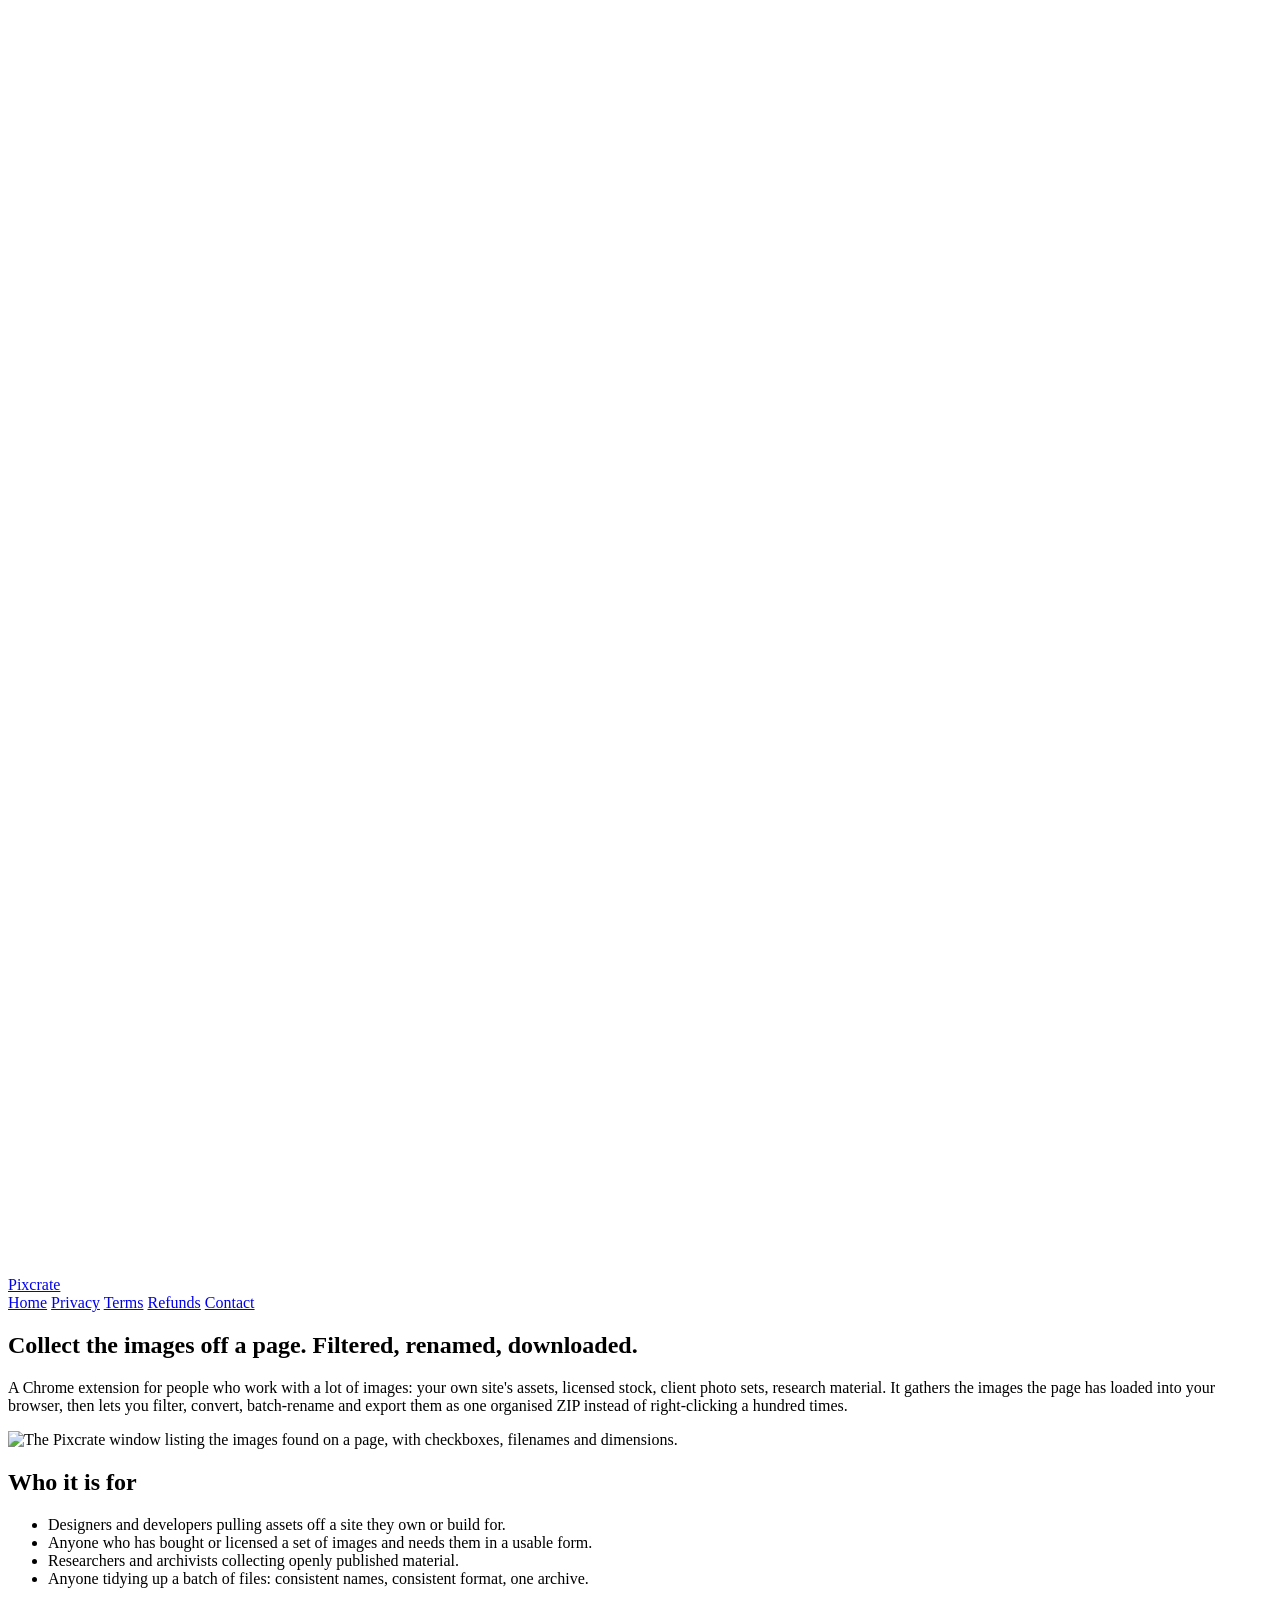
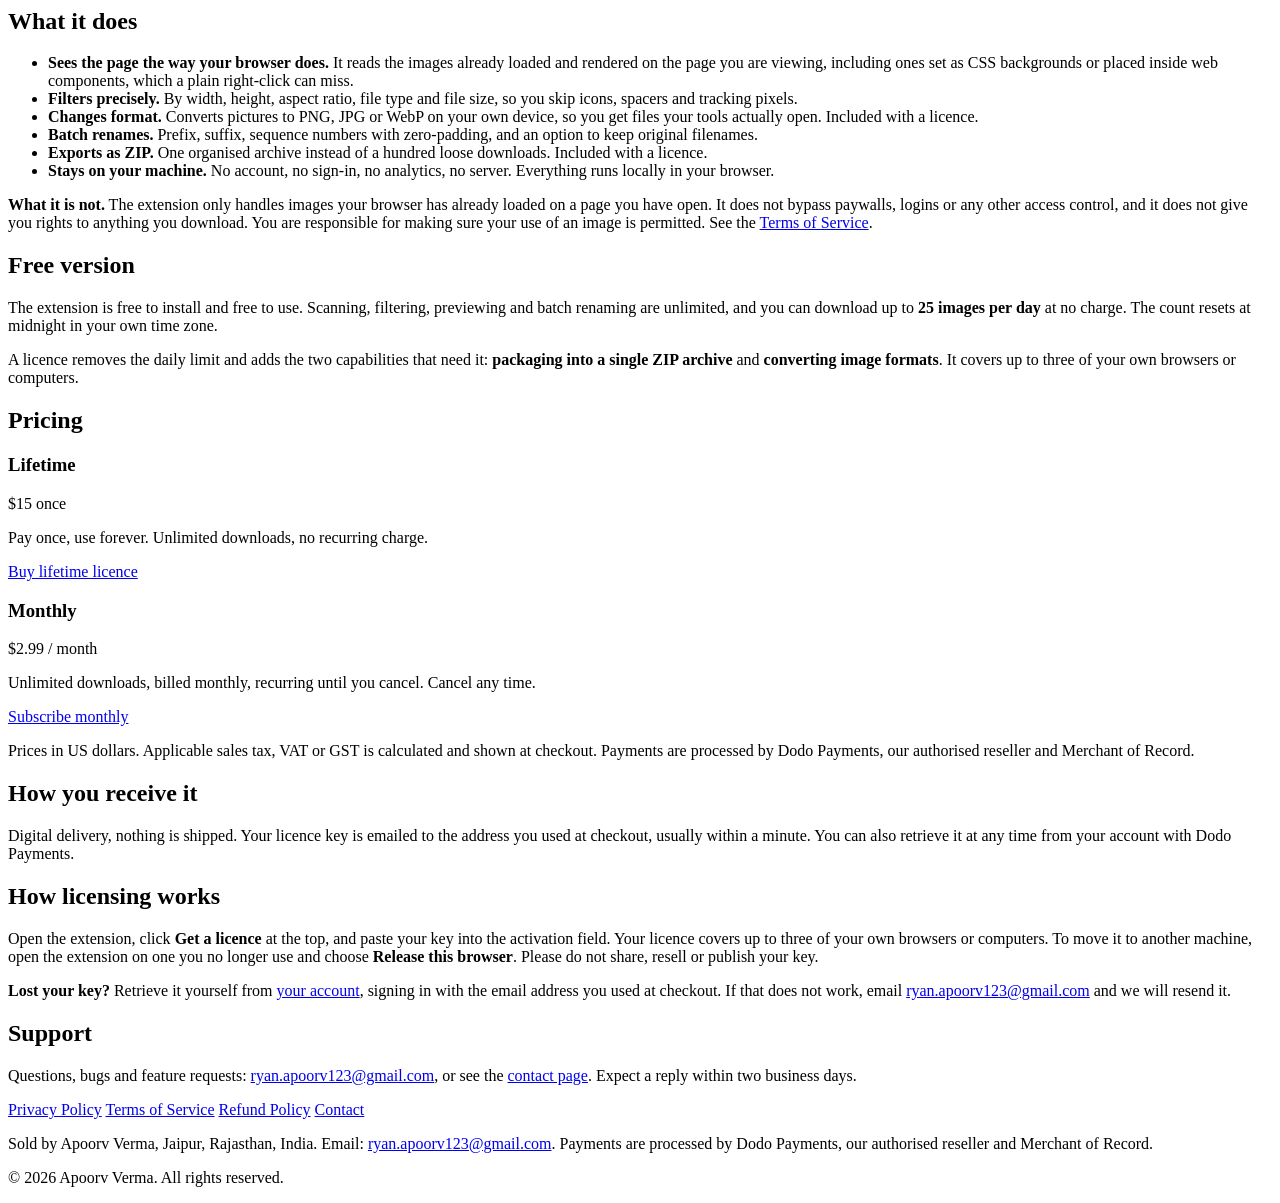
==== index.html @ b8fc0afc "Point the buy buttons at the live checkout Dodo is approved. Both plans now link to the live product" ====
<!DOCTYPE html>
<html lang="en">
<head>
<meta charset="utf-8">
<meta name="viewport" content="width=device-width, initial-scale=1">
<title>Pixcrate - Bulk Image Downloader for Chrome</title>
<meta name="description" content="Collect, filter, convert, rename and download the images on a page you are viewing. A fully local Chrome extension. No account, no server, no tracking.">
<link rel="icon" href="icon.svg" type="image/svg+xml">
<link rel="icon" href="icon-32.png" sizes="32x32" type="image/png">
<link rel="apple-touch-icon" href="icon-180.png">
<meta property="og:type" content="website">
<meta property="og:site_name" content="Pixcrate">
<meta property="og:title" content="Pixcrate - Bulk Image Downloader for Chrome">
<meta property="og:description" content="Collect, filter, convert, rename and download the images on a page you are viewing. A fully local Chrome extension. No account, no server, no tracking.">
<meta property="og:url" content="https://apoorvverma5.github.io/pixcrate/">
<meta property="og:image" content="https://apoorvverma5.github.io/pixcrate/og.png">
<meta property="og:image:width" content="1200">
<meta property="og:image:height" content="630">
<meta property="og:image:alt" content="The Pixcrate mark: a picture tile with a download badge.">
<meta name="twitter:card" content="summary_large_image">
<link rel="stylesheet" href="styles.css">
</head>
<body>

<header class="topbar">
  <div class="bar">
    <a class="brand" href="./">
      <svg class="mark" viewBox="0 0 24 24" fill="none" aria-hidden="true" focusable="false">
        <rect class="mark__tile" x="1.6" y="1.6" width="16.8" height="16.8" rx="4.4"/>
        <circle class="mark__on" cx="6.3" cy="6.4" r="1.7"/>
        <path class="mark__on" d="M2.9 17V13.4L7.2 8.9l3.6 3.8 2.2-2 4.1 4.3V17Z"/>
        <circle class="mark__moat" cx="17.7" cy="17.7" r="6.05"/>
        <circle class="mark__tile" cx="17.7" cy="17.7" r="5.5"/>
        <rect class="mark__on" x="16.65" y="13.9" width="2.1" height="3.5" rx="0.6"/>
        <path class="mark__on" d="M14.9 17h5.6L17.7 20.4Z"/>
      </svg>Pixcrate</a>
    <nav class="nav">
      <a href="./">Home</a>
      <a href="privacy.html">Privacy</a>
      <a href="terms.html">Terms</a>
      <a href="refund.html">Refunds</a>
      <a href="contact.html">Contact</a>
    </nav>
  </div>
</header>

<section class="hero">
  <div class="bar hero__inner">
    <div class="hero__copy">
      <h1>Collect the images off a page. Filtered, renamed, downloaded.</h1>
      <p class="lede">A Chrome extension for people who work with a lot of images: your own site's assets, licensed stock, client photo sets, research material. It gathers the images the page has loaded into your browser, then lets you filter, convert, batch-rename and export them as one organised ZIP instead of right-clicking a hundred times.</p>
    </div>
    <img class="shot" src="screenshot.png" width="780" height="600"
         alt="The Pixcrate window listing the images found on a page, with checkboxes, filenames and dimensions.">
  </div>
</section>

<main>

<div class="wrap">

  <h2>Who it is for</h2>
  <ul class="ticks">
    <li>Designers and developers pulling assets off a site they own or build for.</li>
    <li>Anyone who has bought or licensed a set of images and needs them in a usable form.</li>
    <li>Researchers and archivists collecting openly published material.</li>
    <li>Anyone tidying up a batch of files: consistent names, consistent format, one archive.</li>
  </ul>

  <h2>What it does</h2>
  <ul class="features">
    <li><strong>Sees the page the way your browser does.</strong> It reads the images already loaded and rendered on the page you are viewing, including ones set as CSS backgrounds or placed inside web components, which a plain right-click can miss.</li>
    <li><strong>Filters precisely.</strong> By width, height, aspect ratio, file type and file size, so you skip icons, spacers and tracking pixels.</li>
    <li><strong>Changes format.</strong> Converts pictures to PNG, JPG or WebP on your own device, so you get files your tools actually open. Included with a licence.</li>
    <li><strong>Batch renames.</strong> Prefix, suffix, sequence numbers with zero-padding, and an option to keep original filenames.</li>
    <li><strong>Exports as ZIP.</strong> One organised archive instead of a hundred loose downloads. Included with a licence.</li>
    <li><strong>Stays on your machine.</strong> No account, no sign-in, no analytics, no server. Everything runs locally in your browser.</li>
  </ul>

  <div class="note">
    <strong>What it is not.</strong> The extension only handles images your browser has already loaded on a page you have open. It does not bypass paywalls, logins or any other access control, and it does not give you rights to anything you download. You are responsible for making sure your use of an image is permitted. See the <a href="terms.html">Terms of Service</a>.
  </div>

  <h2>Free version</h2>
  <p>The extension is free to install and free to use. Scanning, filtering, previewing and batch renaming are unlimited, and you can download up to <strong>25 images per day</strong> at no charge. The count resets at midnight in your own time zone.</p>
  <p>A licence removes the daily limit and adds the two capabilities that need it: <strong>packaging into a single ZIP archive</strong> and <strong>converting image formats</strong>. It covers up to three of your own browsers or computers.</p>

</div>

<section class="band">
  <div class="wrap">

    <h2>Pricing</h2>

    <div class="pricing">
      <div class="plan">
        <h3>Lifetime</h3>
        <div class="price">$15 <span class="per">once</span></div>
        <p>Pay once, use forever. Unlimited downloads, no recurring charge.</p>
        <!-- LIVE checkout. Must stay byte-identical to CHECKOUT_URLS.lifetime in
             src/lib/license.ts: the Dodo review compares the live site against the
             product form, and the extension and the site must sell the same thing. -->
        <a class="btn" href="https://checkout.dodopayments.com/buy/pdt_0Nm1BGwa7NCnTq1dBCnh5?quantity=1&amp;redirect_url=https://apoorvverma5.github.io%2Fpixcrate%2Fsuccess.html">Buy lifetime licence</a>
      </div>
      <div class="plan">
        <h3>Monthly</h3>
        <div class="price">$2.99 <span class="per">/ month</span></div>
        <p>Unlimited downloads, billed monthly, recurring until you cancel. Cancel any time.</p>
        <!-- LIVE checkout. Must stay byte-identical to CHECKOUT_URLS.monthly in
             src/lib/license.ts: the Dodo review compares the live site against the
             product form, and the extension and the site must sell the same thing. -->
        <a class="btn secondary" href="https://checkout.dodopayments.com/buy/pdt_0Nm1BFeYDaM8zxUOLkbaK?quantity=1&amp;redirect_url=https://apoorvverma5.github.io%2Fpixcrate%2Fsuccess.html">Subscribe monthly</a>
      </div>
    </div>

    <p class="fineprint">Prices in US dollars. Applicable sales tax, VAT or GST is calculated and shown at checkout. Payments are processed by Dodo Payments, our authorised reseller and Merchant of Record.</p>

  </div>
</section>

<div class="wrap">

  <h2>How you receive it</h2>
  <p>Digital delivery, nothing is shipped. Your licence key is emailed to the address you used at checkout, usually within a minute. You can also retrieve it at any time from your account with Dodo Payments.</p>

  <h2>How licensing works</h2>
  <p>Open the extension, click <strong>Get a licence</strong> at the top, and paste your key into the activation field. Your licence covers up to three of your own browsers or computers. To move it to another machine, open the extension on one you no longer use and choose <strong>Release this browser</strong>. Please do not share, resell or publish your key.</p>

  <div class="note">
    <strong>Lost your key?</strong> Retrieve it yourself from <a href="https://customer.dodopayments.com/login/bus_0NlX7L74tGVYxDnHpBogp">your account</a>, signing in with the email address you used at checkout. If that does not work, email <a href="mailto:ryan.apoorv123@gmail.com">ryan.apoorv123@gmail.com</a> and we will resend it.
  </div>

  <h2>Support</h2>
  <p>Questions, bugs and feature requests: <a href="mailto:ryan.apoorv123@gmail.com">ryan.apoorv123@gmail.com</a>, or see the <a href="contact.html">contact page</a>. Expect a reply within two business days.</p>

</div>

</main>

<footer class="sitefoot">
  <div class="bar">
    <nav class="footlinks">
      <a href="privacy.html">Privacy Policy</a>
      <a href="terms.html">Terms of Service</a>
      <a href="refund.html">Refund Policy</a>
      <a href="contact.html">Contact</a>
    </nav>
    <p class="seller">Sold by Apoorv Verma, Jaipur, Rajasthan, India. Email: <a href="mailto:ryan.apoorv123@gmail.com">ryan.apoorv123@gmail.com</a>. Payments are processed by Dodo Payments, our authorised reseller and Merchant of Record.</p>
    <p class="copy">&copy; 2026 Apoorv Verma. All rights reserved.</p>
  </div>
</footer>

</body>
</html>
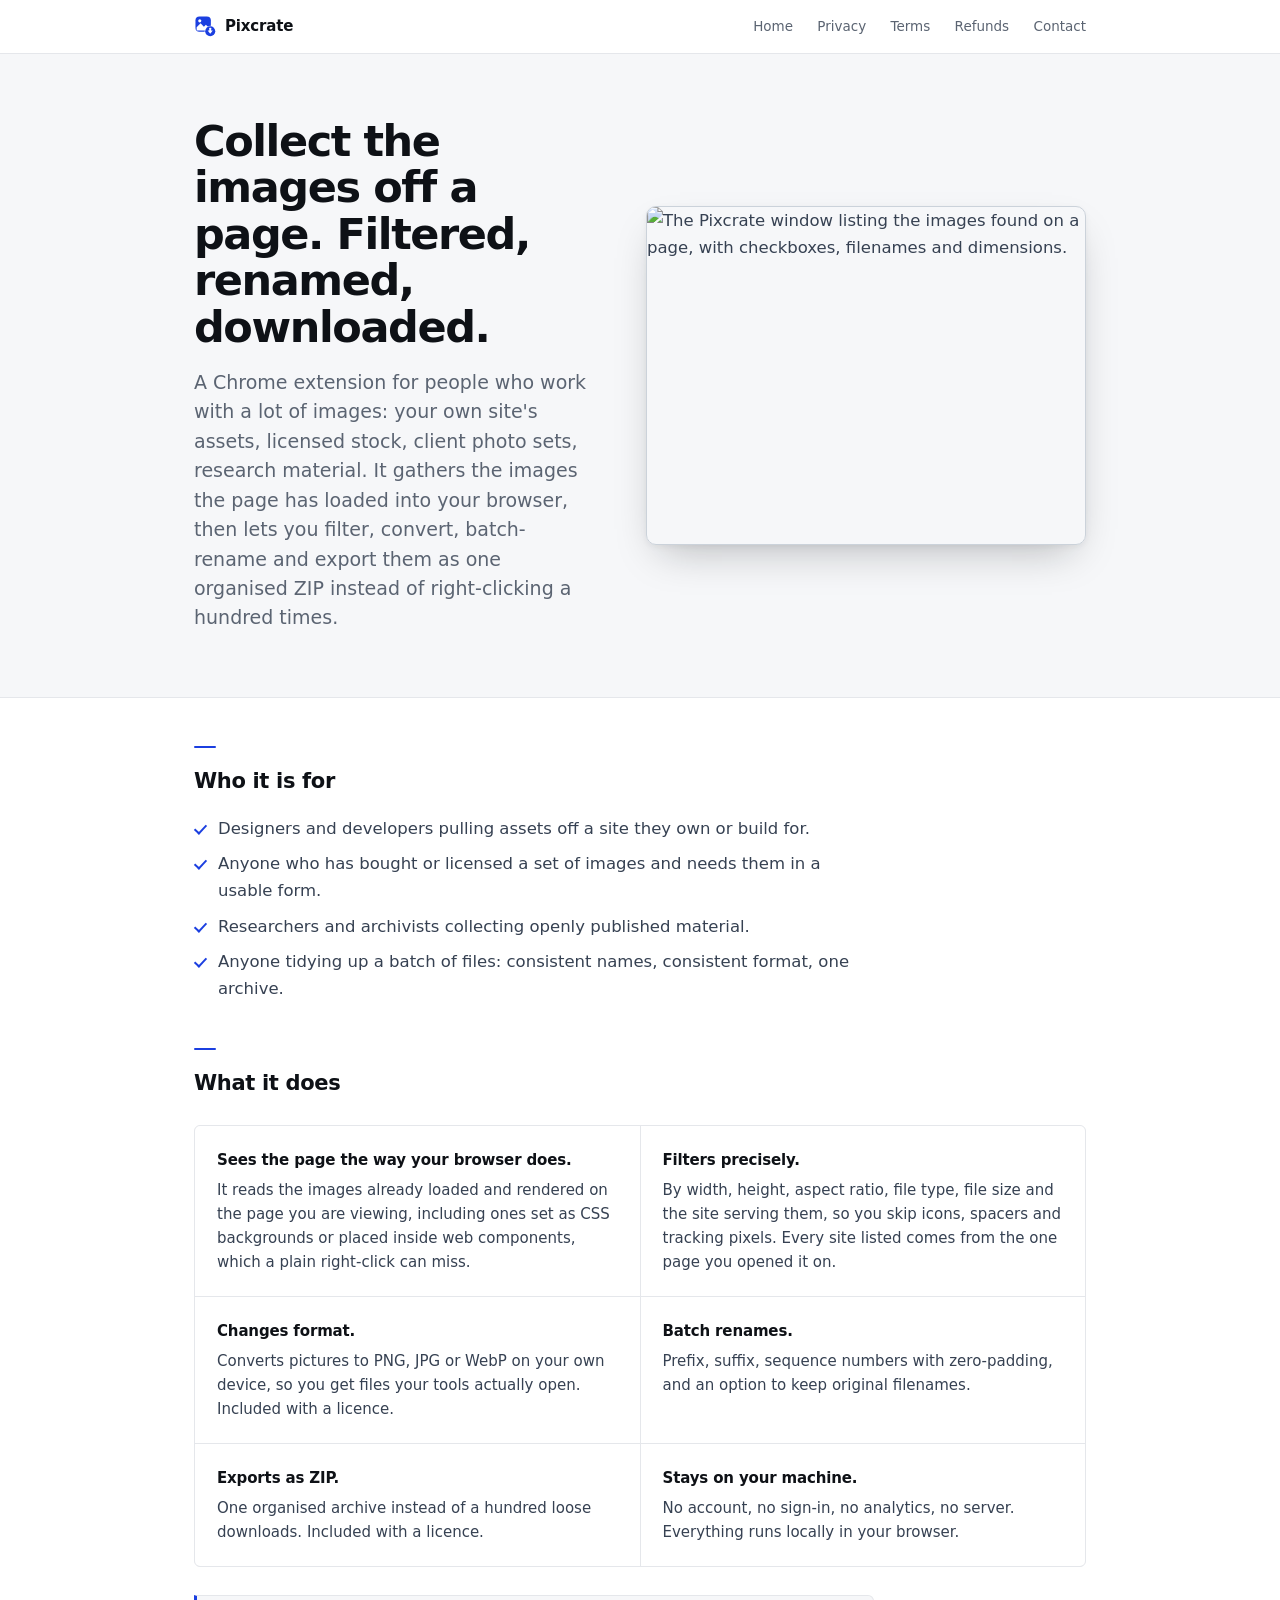
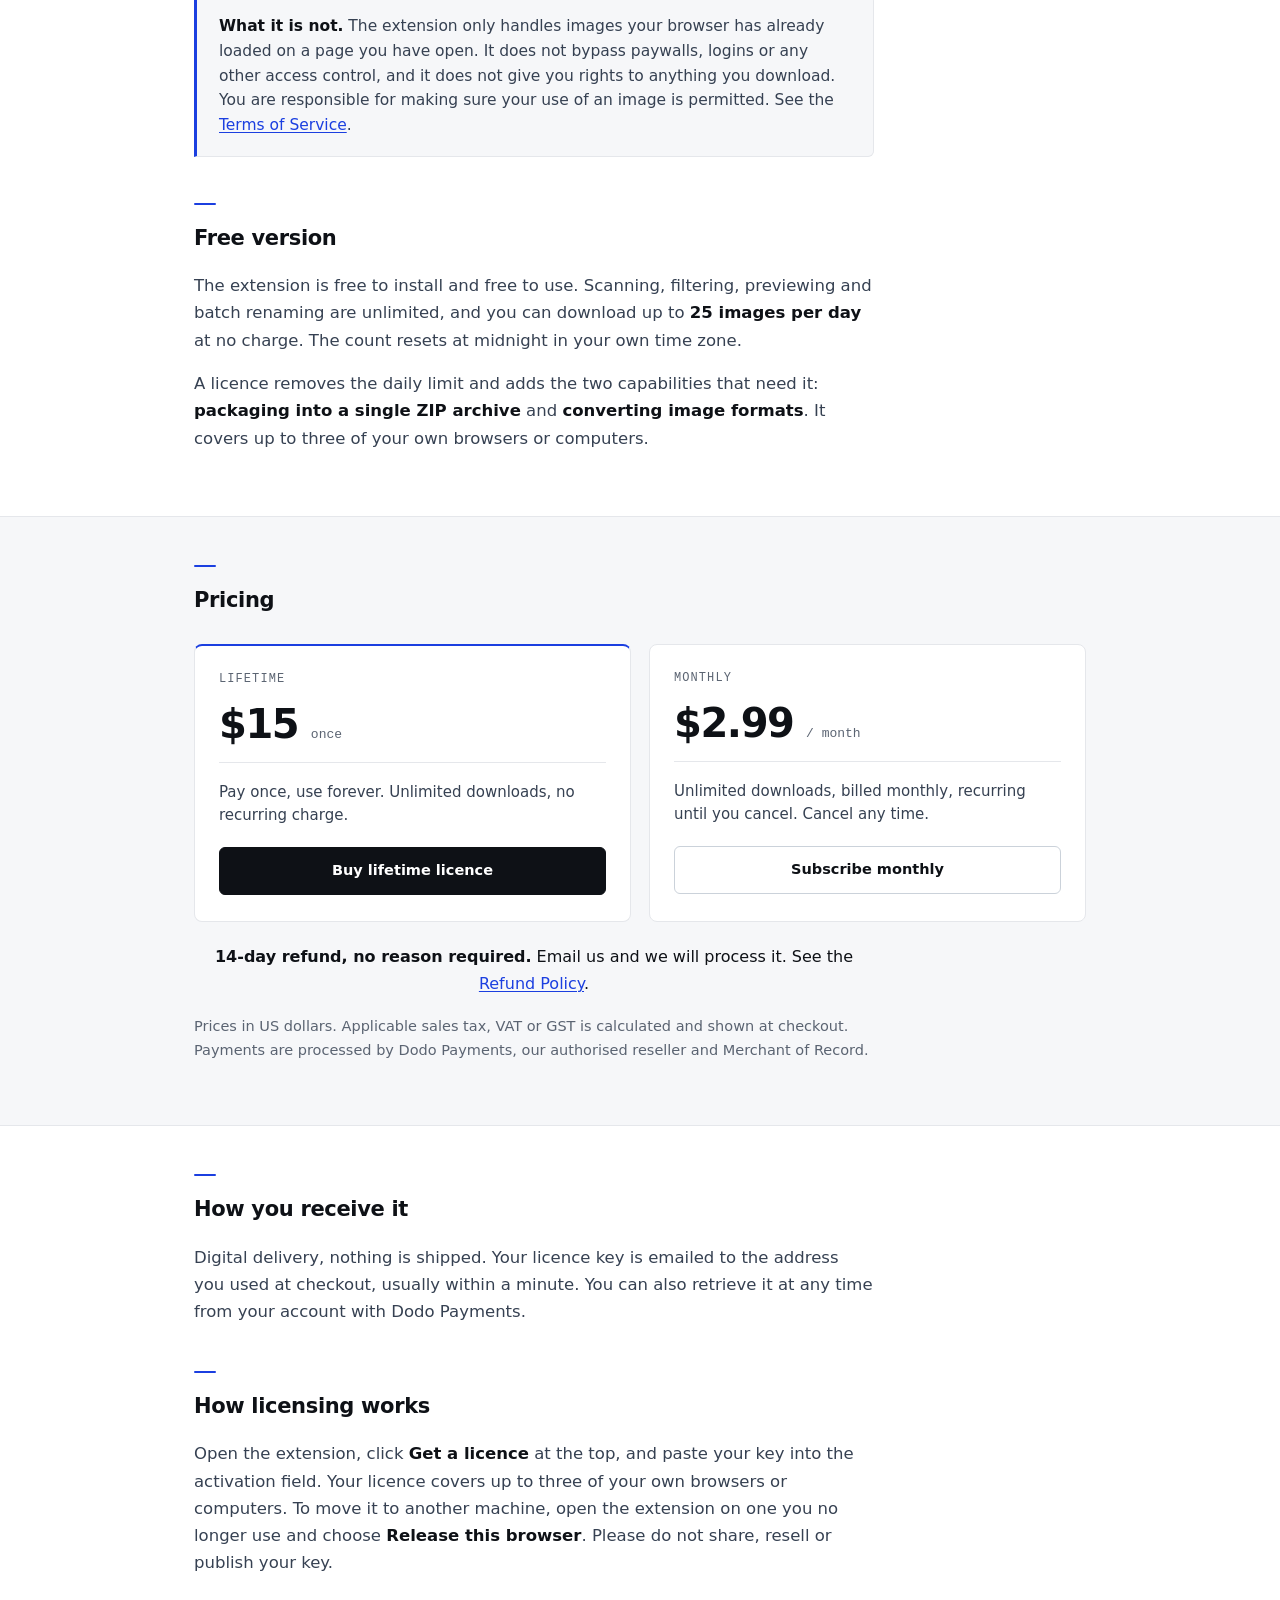
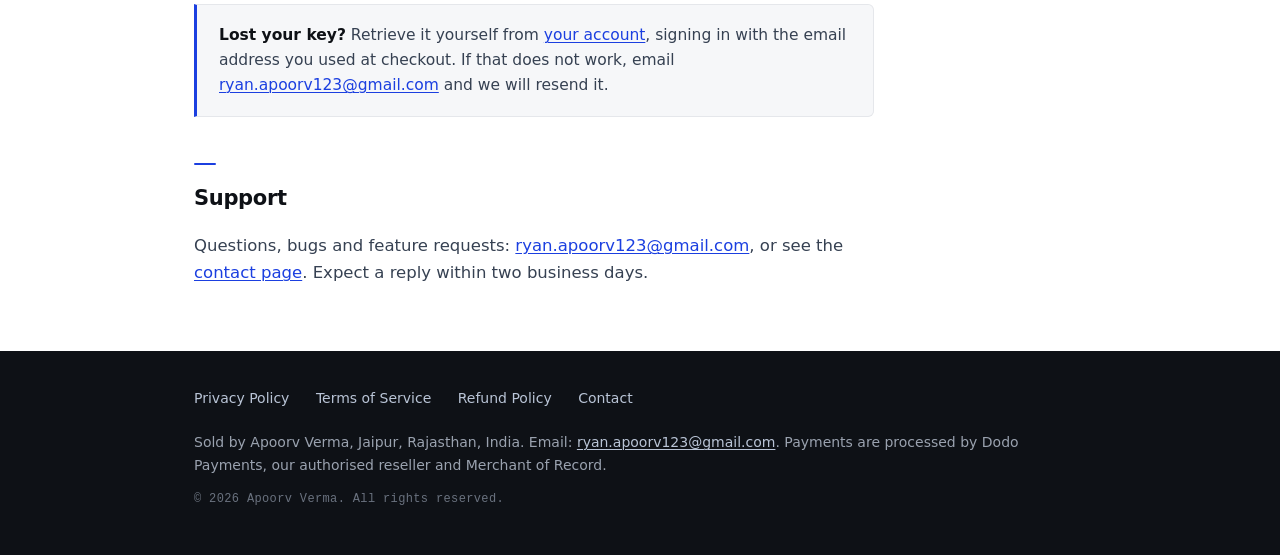
==== commit 22af3b17: "Put the refund promise where the money is spent The Refund Policy leads with "full refund within 14 " ====
--- a/index.html
+++ b/index.html
@@ -70,7 +70,7 @@
   <h2>What it does</h2>
   <ul class="features">
     <li><strong>Sees the page the way your browser does.</strong> It reads the images already loaded and rendered on the page you are viewing, including ones set as CSS backgrounds or placed inside web components, which a plain right-click can miss.</li>
-    <li><strong>Filters precisely.</strong> By width, height, aspect ratio, file type and file size, so you skip icons, spacers and tracking pixels.</li>
+    <li><strong>Filters precisely.</strong> By width, height, aspect ratio, file type, file size and the site serving them, so you skip icons, spacers and tracking pixels. Every site listed comes from the one page you opened it on.</li>
     <li><strong>Changes format.</strong> Converts pictures to PNG, JPG or WebP on your own device, so you get files your tools actually open. Included with a licence.</li>
     <li><strong>Batch renames.</strong> Prefix, suffix, sequence numbers with zero-padding, and an option to keep original filenames.</li>
     <li><strong>Exports as ZIP.</strong> One organised archive instead of a hundred loose downloads. Included with a licence.</li>
@@ -113,6 +113,8 @@
       </div>
     </div>
 
+    <p class="guarantee"><strong>14-day refund, no reason required.</strong> Email us and we will process it. See the <a href="refund.html">Refund Policy</a>.</p>
+
     <p class="fineprint">Prices in US dollars. Applicable sales tax, VAT or GST is calculated and shown at checkout. Payments are processed by Dodo Payments, our authorised reseller and Merchant of Record.</p>
 
   </div>
--- a/styles.css
+++ b/styles.css
@@ -0,0 +1,458 @@
+/* Bulk Media Downloader: site styles.
+   Cool neutral, tight sans headings, monospace labels, near-black controls.
+   Full-bleed bands share one 820px column so every left edge aligns. */
+
+:root {
+  --bg: #ffffff;
+  --surface: #f6f7f9;
+  --ink: #0e1116;
+  --body: #364152;
+  --muted: #5b6472;
+  --line: #e5e7eb;
+  --line-strong: #cbd2da;
+  --accent: #1b3fe0;
+
+  --container: 940px;
+  --measure: 680px;
+
+  --sans: system-ui, -apple-system, "Segoe UI", Roboto, "Helvetica Neue", Arial, sans-serif;
+  --mono: ui-monospace, SFMono-Regular, "SF Mono", "Cascadia Mono", Menlo, Consolas, monospace;
+}
+
+* { box-sizing: border-box; }
+
+[hidden] { display: none !important; }
+
+::selection { background: #d3e0ff; }
+
+:focus-visible { outline: 2px solid var(--accent); outline-offset: 3px; }
+
+body {
+  margin: 0;
+  background: var(--bg);
+  color: var(--body);
+  font-family: var(--sans);
+  font-size: 16.5px;
+  line-height: 1.65;
+  -webkit-font-smoothing: antialiased;
+}
+
+/* Shared grid. */
+.bar, .wrap {
+  max-width: var(--container);
+  margin: 0 auto;
+  padding-left: 24px;
+  padding-right: 24px;
+}
+
+.wrap { padding-top: 48px; padding-bottom: 48px; }
+
+/* Prose held to a readable measure; grids and cards run full width. */
+.wrap > p,
+.wrap > ol,
+.wrap > ul:not(.features),
+.wrap > .note { max-width: var(--measure); }
+
+/* --- Top bar --------------------------------------------------------- */
+
+.topbar {
+  position: sticky;
+  top: 0;
+  z-index: 10;
+  background: rgba(255, 255, 255, 0.92);
+  border-bottom: 1px solid var(--line);
+}
+
+.topbar .bar {
+  display: flex;
+  align-items: center;
+  justify-content: space-between;
+  gap: 20px;
+  padding-top: 14px;
+  padding-bottom: 14px;
+}
+
+.brand {
+  display: inline-flex;
+  align-items: center;
+  gap: 9px;
+  font-size: 15px;
+  font-weight: 620;
+  letter-spacing: -0.012em;
+  color: var(--ink);
+  text-decoration: none;
+}
+
+.mark { width: 22px; height: 22px; flex: none; }
+
+/* The moat takes the page colour, which is what lets the badge read as a bite
+   out of the tile rather than a blob sitting on top of it. */
+.mark__tile { fill: var(--accent); }
+.mark__on { fill: #ffffff; }
+.mark__moat { fill: var(--bg); }
+
+.nav { font-size: 13.5px; font-weight: 500; }
+
+.nav a {
+  color: var(--muted);
+  text-decoration: none;
+  margin-left: 20px;
+}
+
+.nav a:hover { color: var(--ink); }
+
+/* --- Hero and page heads --------------------------------------------- */
+
+.hero {
+  background: var(--surface);
+  border-bottom: 1px solid var(--line);
+}
+
+.hero__inner {
+  display: flex;
+  align-items: center;
+  gap: 56px;
+  padding-top: 64px;
+  padding-bottom: 64px;
+}
+
+.hero__copy { flex: 1 1 440px; min-width: 0; }
+
+.hero__copy .lede { max-width: 30em; margin-bottom: 0; }
+
+/* The hero screenshot: a real capture of the extension window, generated by
+   npm run store:assets in the extension repo (shell-1-found.png). */
+.shot {
+  flex: 0 0 440px;
+  width: 100%;
+  max-width: 440px;
+  height: auto;
+  border: 1px solid var(--line-strong);
+  border-radius: 10px;
+  box-shadow: 0 18px 40px -14px rgba(14, 17, 22, 0.28), 0 2px 6px rgba(14, 17, 22, 0.05);
+}
+
+.pagehead {
+  background: var(--surface);
+  border-bottom: 1px solid var(--line);
+}
+
+.pagehead .bar { padding-top: 46px; padding-bottom: 40px; }
+
+.pagehead .lede { max-width: 40em; margin-bottom: 0; font-size: 17.5px; }
+
+/* --- Type ------------------------------------------------------------ */
+
+h1 {
+  font-size: 43px;
+  font-weight: 700;
+  line-height: 1.08;
+  letter-spacing: -0.033em;
+  color: var(--ink);
+  text-wrap: balance;
+  margin: 0 0 18px;
+}
+
+.pagehead h1 { font-size: 34px; letter-spacing: -0.028em; margin-bottom: 10px; }
+
+h2 {
+  font-size: 21px;
+  font-weight: 650;
+  letter-spacing: -0.016em;
+  color: var(--ink);
+  margin: 46px 0 14px;
+  scroll-margin-top: 80px;
+}
+
+/* Short accent rule above each section heading, for vertical rhythm. */
+h2::before {
+  content: "";
+  display: block;
+  width: 22px;
+  height: 2px;
+  border-radius: 1px;
+  background: var(--accent);
+  margin-bottom: 16px;
+}
+
+.wrap > h2:first-child, .band h2 { margin-top: 0; }
+
+h3 {
+  font-family: var(--mono);
+  font-size: 12px;
+  font-weight: 500;
+  letter-spacing: 0.09em;
+  text-transform: uppercase;
+  color: var(--muted);
+  margin: 0 0 14px;
+}
+
+strong { font-weight: 600; color: var(--ink); }
+
+.lede {
+  font-size: 19px;
+  line-height: 1.55;
+  color: var(--muted);
+  margin-top: 0;
+}
+
+.updated {
+  font-family: var(--mono);
+  font-size: 12px;
+  letter-spacing: 0.09em;
+  text-transform: uppercase;
+  color: var(--muted);
+  margin: 0;
+}
+
+.fineprint { font-size: 14.5px; color: var(--muted); margin-top: 18px; }
+
+/* The refund promise, directly under the two buy buttons. Deliberately not
+   .fineprint: it is the reason a first-time buyer risks the purchase, and the
+   refund policy already leads with it. */
+.guarantee {
+  font-size: 16px;
+  color: var(--ink);
+  margin: 22px 0 0;
+  text-align: center;
+}
+.guarantee strong { font-weight: 650; }
+
+a {
+  color: var(--accent);
+  text-decoration-thickness: 1px;
+  text-underline-offset: 2px;
+}
+
+ul, ol { padding-left: 20px; }
+
+li { margin-bottom: 8px; }
+
+li::marker { color: var(--line-strong); }
+
+/* Numbered steps and clauses read better with a deliberate numeral. */
+ol > li::marker {
+  font-family: var(--mono);
+  font-size: 13px;
+  color: var(--accent);
+}
+
+h1 { scroll-margin-top: 80px; }
+
+code {
+  font-family: var(--mono);
+  font-size: 14px;
+  background: var(--surface);
+  border: 1px solid var(--line);
+  padding: 1px 5px;
+  border-radius: 4px;
+}
+
+/* --- Tick list ------------------------------------------------------- */
+
+.ticks { list-style: none; padding-left: 0; }
+
+.ticks li { position: relative; padding-left: 24px; }
+
+.ticks li::before {
+  content: "";
+  position: absolute;
+  left: 3px;
+  top: 7px;
+  width: 5px;
+  height: 10px;
+  border: solid var(--accent);
+  border-width: 0 2px 2px 0;
+  transform: rotate(43deg);
+}
+
+/* --- Feature grid ---------------------------------------------------- */
+
+.features {
+  list-style: none;
+  padding: 0;
+  margin: 24px 0 0;
+  display: grid;
+  grid-template-columns: 1fr 1fr;
+  gap: 1px;
+  background: var(--line);
+  border: 1px solid var(--line);
+  border-radius: 6px;
+  overflow: hidden;
+}
+
+.features li {
+  background: var(--bg);
+  padding: 22px;
+  margin: 0;
+  font-size: 15px;
+  line-height: 1.6;
+  transition: background 0.15s ease;
+}
+
+.features li:hover { background: #fbfcfd; }
+
+.features li strong {
+  display: block;
+  font-size: 15px;
+  font-weight: 620;
+  letter-spacing: -0.01em;
+  margin-bottom: 6px;
+}
+
+/* --- Tinted band (pricing) ------------------------------------------- */
+
+.band {
+  background: var(--surface);
+  border-top: 1px solid var(--line);
+  border-bottom: 1px solid var(--line);
+}
+
+/* --- Pricing --------------------------------------------------------- */
+
+.pricing {
+  display: grid;
+  grid-template-columns: 1fr 1fr;
+  gap: 18px;
+  margin: 26px 0 0;
+}
+
+.plan {
+  background: var(--bg);
+  border: 1px solid var(--line);
+  border-radius: 8px;
+  padding: 24px 24px 26px;
+  transition: border-color 0.15s ease, box-shadow 0.15s ease;
+}
+
+.plan:hover {
+  border-color: var(--line-strong);
+  box-shadow: 0 3px 12px rgba(14, 17, 22, 0.05);
+}
+
+/* The one-off licence is the headline offer, so it carries the accent edge. */
+.plan:first-child { border-top: 2px solid var(--accent); }
+
+.plan .price {
+  font-size: 40px;
+  font-weight: 700;
+  letter-spacing: -0.035em;
+  line-height: 1;
+  color: var(--ink);
+  font-variant-numeric: tabular-nums;
+  padding-bottom: 18px;
+  margin-bottom: 18px;
+  border-bottom: 1px solid var(--line);
+}
+
+.plan .per {
+  font-family: var(--mono);
+  font-size: 13px;
+  font-weight: 400;
+  letter-spacing: 0;
+  color: var(--muted);
+}
+
+.plan p { font-size: 15px; line-height: 1.55; margin: 0; }
+
+.plan .btn { display: block; text-align: center; }
+
+/* --- Buttons --------------------------------------------------------- */
+
+.btn {
+  display: inline-block;
+  margin-top: 20px;
+  padding: 11px 18px;
+  background: var(--ink);
+  color: #fff;
+  border: 1px solid var(--ink);
+  border-radius: 6px;
+  font-family: inherit;
+  font-size: 14.5px;
+  font-weight: 550;
+  text-decoration: none;
+  cursor: pointer;
+}
+
+.btn:hover { background: #262d38; border-color: #262d38; }
+
+.btn.secondary {
+  background: var(--bg);
+  color: var(--ink);
+  border-color: var(--line-strong);
+}
+
+.btn.secondary:hover { background: var(--surface); border-color: var(--muted); }
+
+/* --- Callouts -------------------------------------------------------- */
+
+.note {
+  background: var(--surface);
+  border: 1px solid var(--line);
+  border-left: 3px solid var(--accent);
+  border-radius: 0 6px 6px 0;
+  padding: 18px 22px;
+  margin: 28px 0;
+  font-size: 15.5px;
+  line-height: 1.6;
+}
+
+.band .note { background: var(--bg); }
+
+
+/* --- Footer ---------------------------------------------------------- */
+
+.sitefoot {
+  background: var(--ink);
+  color: #9aa2af;
+  font-size: 14px;
+  line-height: 1.6;
+}
+
+.sitefoot .bar { padding-top: 36px; padding-bottom: 40px; }
+
+.footlinks { margin-bottom: 22px; }
+
+.footlinks a {
+  color: #e8ebef;
+  text-decoration: none;
+  margin-right: 22px;
+  font-weight: 500;
+}
+
+.footlinks a:hover { color: #fff; text-decoration: underline; }
+
+.sitefoot p { margin: 0 0 6px; max-width: 62em; }
+
+.sitefoot a { color: #b9c4d6; }
+
+.sitefoot .seller { color: #9aa2af; }
+
+.sitefoot .copy {
+  font-family: var(--mono);
+  font-size: 12px;
+  letter-spacing: 0.03em;
+  color: #6a727f;
+  margin-top: 14px;
+}
+
+/* --- Small screens --------------------------------------------------- */
+
+@media (max-width: 720px) {
+  .shot { display: none; }
+  .features, .pricing { grid-template-columns: 1fr; }
+  .hero__inner { padding-top: 48px; padding-bottom: 48px; }
+}
+
+@media (max-width: 560px) {
+  body { font-size: 16px; }
+  h1 { font-size: 31px; }
+  .pagehead h1 { font-size: 27px; }
+  h2 { font-size: 19.5px; margin-top: 42px; }
+  .lede { font-size: 17.5px; }
+  .bar, .wrap { padding-left: 20px; padding-right: 20px; }
+  .wrap { padding-top: 36px; padding-bottom: 36px; }
+  .topbar .bar { flex-direction: column; align-items: flex-start; gap: 10px; }
+  .nav a { margin-left: 0; margin-right: 18px; }
+  .brand { font-size: 15px; }
+}
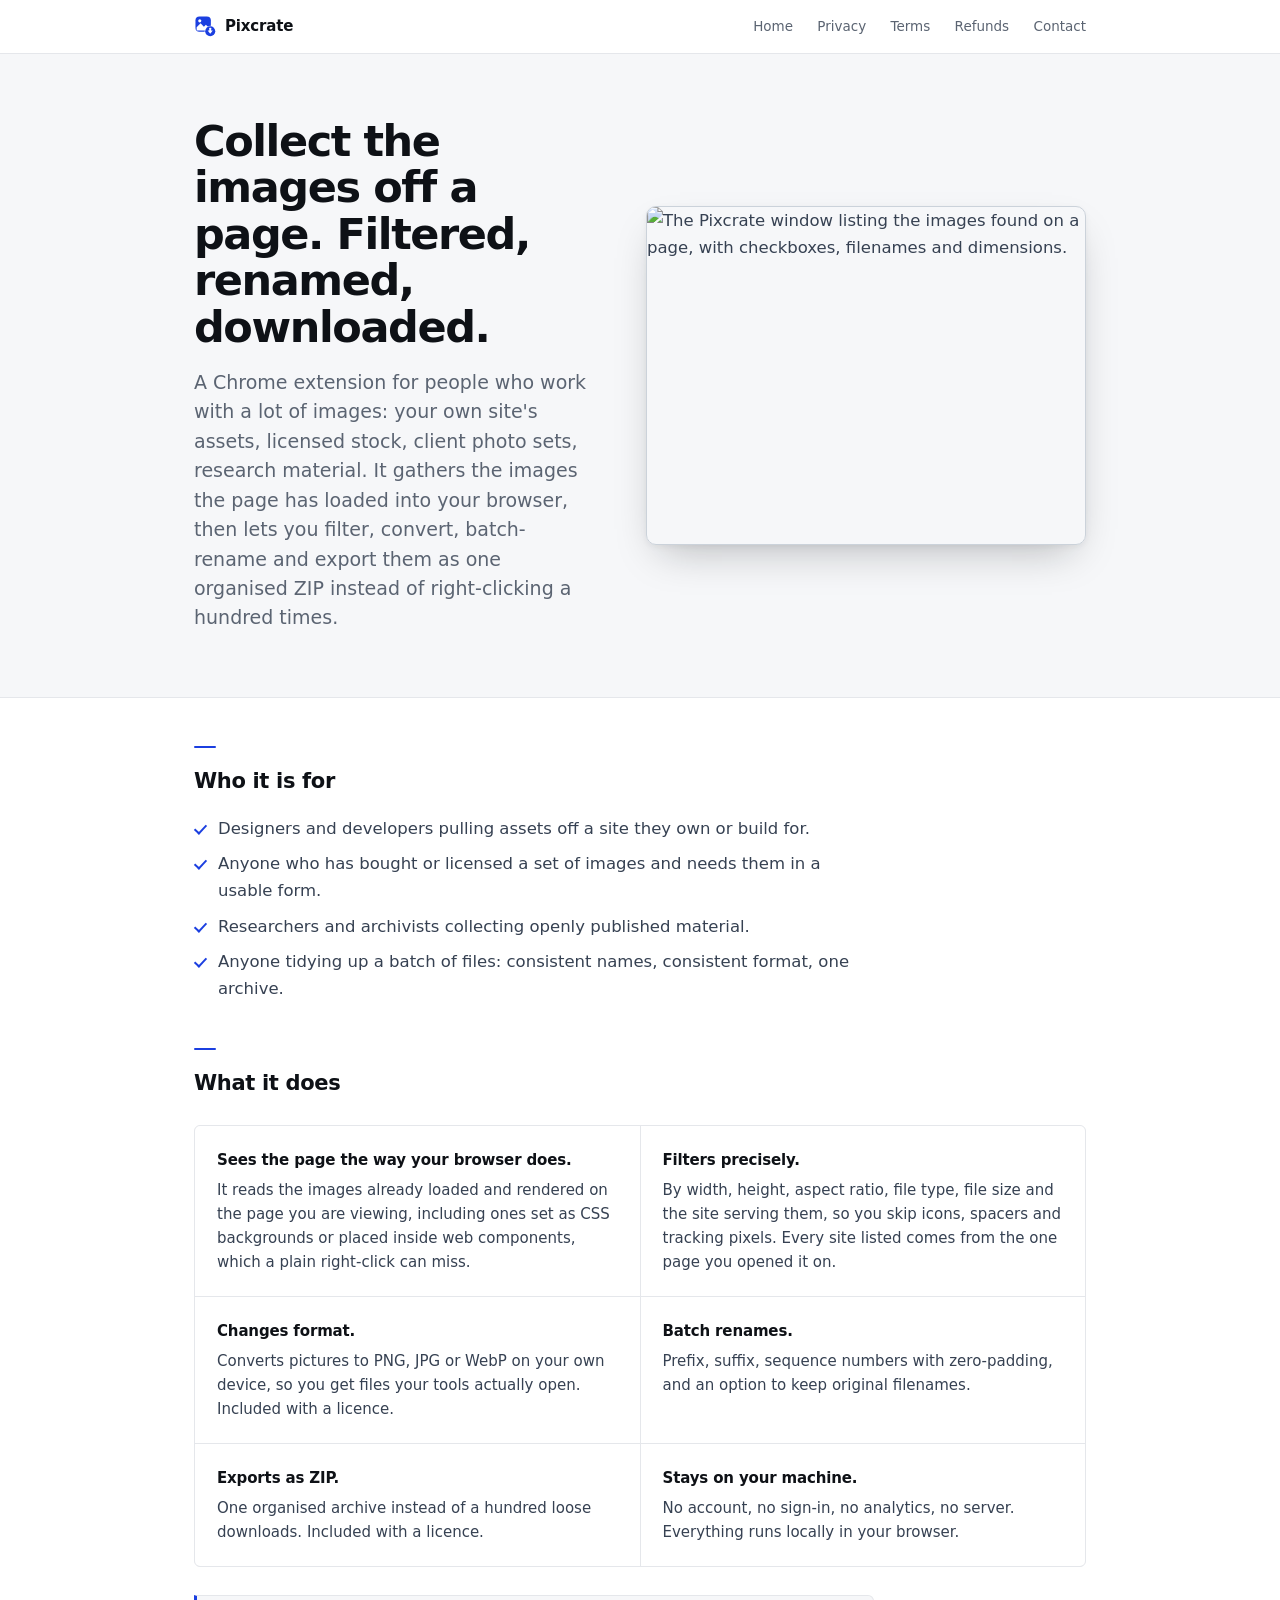
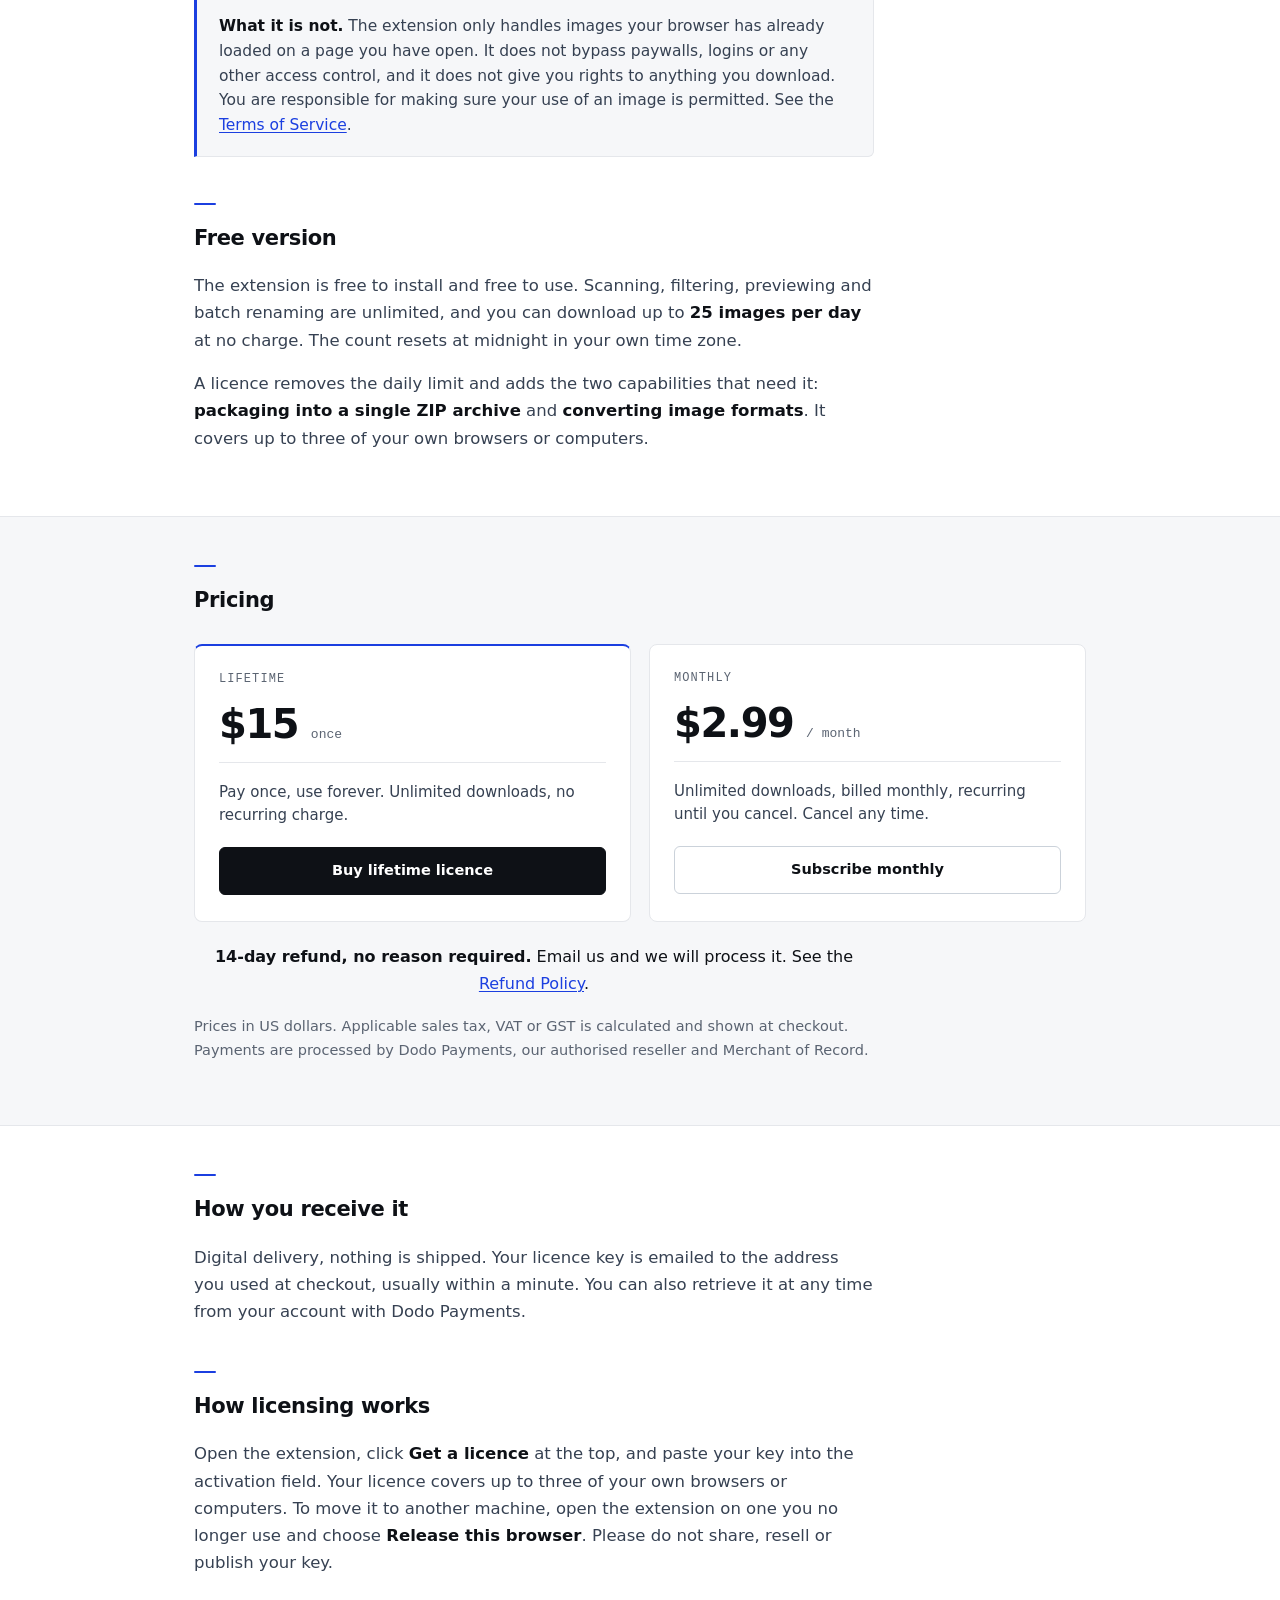
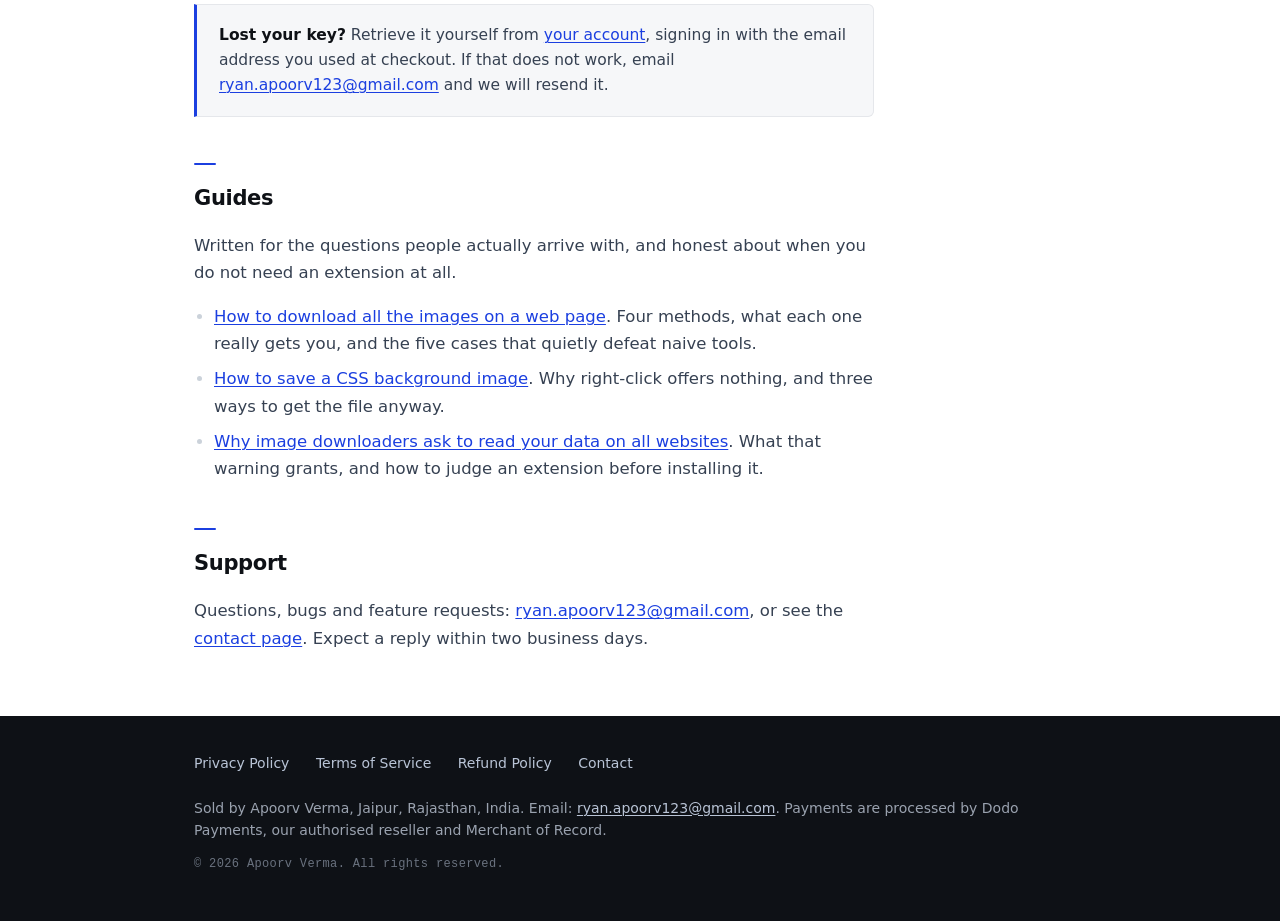
==== commit 5bb47870: "Write three guides, because the site had nothing anyone searches for Every page here was product or " ====
--- a/index.html
+++ b/index.html
@@ -5,6 +5,7 @@
 <meta name="viewport" content="width=device-width, initial-scale=1">
 <title>Pixcrate - Bulk Image Downloader for Chrome</title>
 <meta name="description" content="Collect, filter, convert, rename and download the images on a page you are viewing. A fully local Chrome extension. No account, no server, no tracking.">
+<link rel="canonical" href="https://apoorvverma5.github.io/pixcrate/">
 <link rel="icon" href="icon.svg" type="image/svg+xml">
 <link rel="icon" href="icon-32.png" sizes="32x32" type="image/png">
 <link rel="apple-touch-icon" href="icon-180.png">
@@ -132,6 +133,14 @@
     <strong>Lost your key?</strong> Retrieve it yourself from <a href="https://customer.dodopayments.com/login/bus_0NlX7L74tGVYxDnHpBogp">your account</a>, signing in with the email address you used at checkout. If that does not work, email <a href="mailto:ryan.apoorv123@gmail.com">ryan.apoorv123@gmail.com</a> and we will resend it.
   </div>
 
+  <h2>Guides</h2>
+  <p>Written for the questions people actually arrive with, and honest about when you do not need an extension at all.</p>
+  <ul>
+    <li><a href="download-all-images.html">How to download all the images on a web page</a>. Four methods, what each one really gets you, and the five cases that quietly defeat naive tools.</li>
+    <li><a href="download-css-background-images.html">How to save a CSS background image</a>. Why right-click offers nothing, and three ways to get the file anyway.</li>
+    <li><a href="image-downloader-permissions.html">Why image downloaders ask to read your data on all websites</a>. What that warning grants, and how to judge an extension before installing it.</li>
+  </ul>
+
   <h2>Support</h2>
   <p>Questions, bugs and feature requests: <a href="mailto:ryan.apoorv123@gmail.com">ryan.apoorv123@gmail.com</a>, or see the <a href="contact.html">contact page</a>. Expect a reply within two business days.</p>
 
